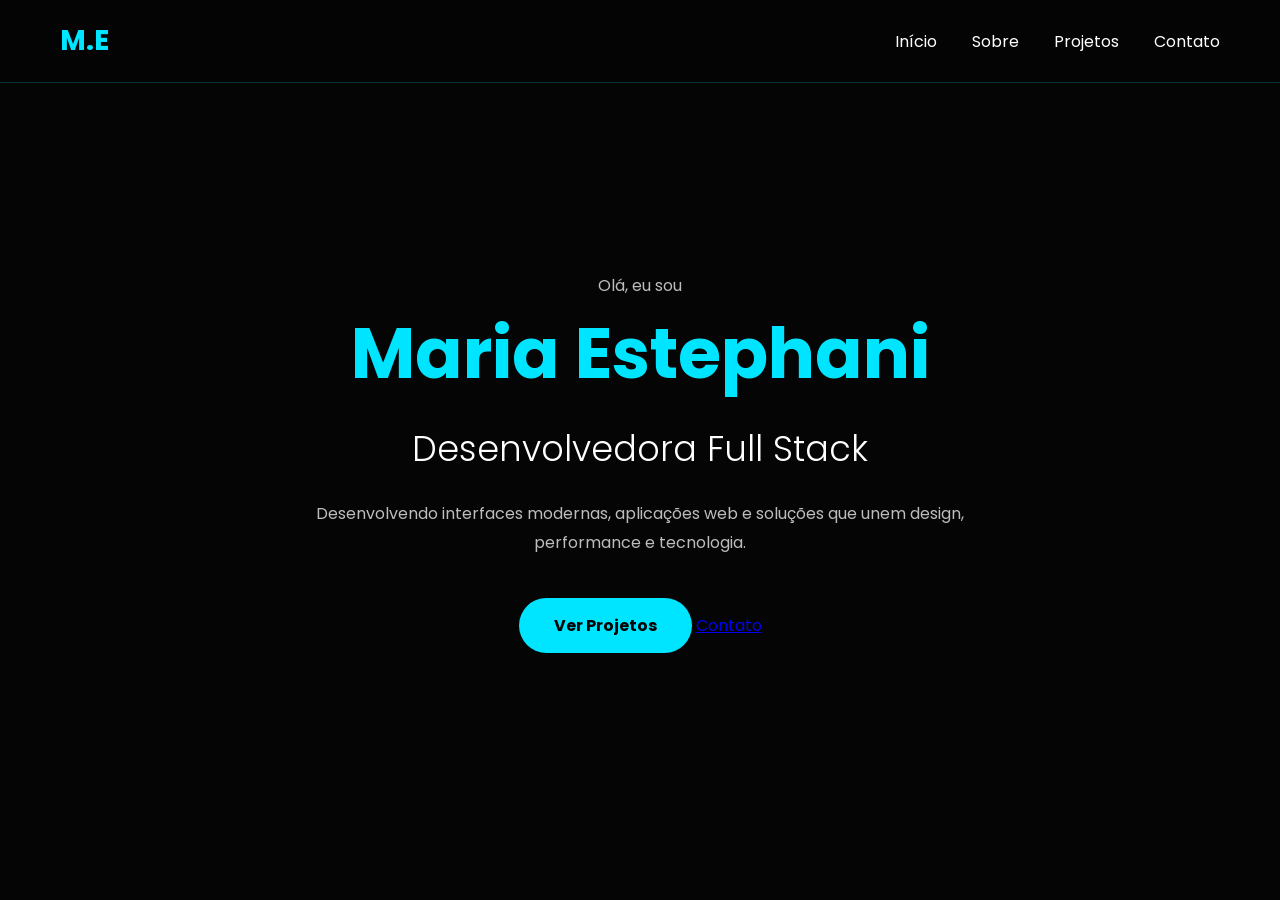
==== contato.html @ 9c954c85 "Update contato.html" ====
<!DOCTYPE html>
<html lang="pt-BR">
<head>
    <meta charset="UTF-8">
    <title>Maria Estephani | Desenvolvedora Full Stack</title>

    <meta name="viewport" content="width=device-width, initial-scale=1.0">

    <link rel="stylesheet" href="style.css">
</head>

<body>

<header>

    <nav class="menu">
        <h2 class="logo">M.E</h2>

        <ul>
            <li><a href="index.html">Início</a></li>
            <li><a href="sobre.html">Sobre</a></li>
            <li><a href="projetos.html">Projetos</a></li>
            <li><a href="contato.html">Contato</a></li>
        </ul>

    </nav>

</header>

<main>

<section class="hero">

    <p class="hello">Olá, eu sou</p>

    <h1>Maria Estephani</h1>

    <h2>Desenvolvedora Full Stack</h2>

    <p>
        Desenvolvendo interfaces modernas, aplicações web
        e soluções que unem design, performance e tecnologia.
    </p>

    <div class="botoes">

        <a href="projetos.html" class="btn">Ver Projetos</a>

        <a href="contato.html" class="btn-outline">Contato</a>

    </div>

</section>

</main>

<script src="script.js"></script>

</body>
</html>
---- style.css ----
/* Google Font */
@import url('https://fonts.googleapis.com/css2?family=Poppins:wght@300;400;600;700&display=swap');

*{
    margin:0;
    padding:0;
    box-sizing:border-box;
}

html{
    scroll-behavior:smooth;
}

body{
    font-family:'Poppins',sans-serif;
    background:#050505;
    color:#fff;
}

/* ================= MENU ================= */

header{
    position:fixed;
    width:100%;
    top:0;
    left:0;
    background:rgba(5,5,5,.85);
    backdrop-filter:blur(10px);
    border-bottom:1px solid rgba(0,229,255,.2);
    z-index:1000;
}

.menu{
    max-width:1200px;
    margin:auto;
    display:flex;
    justify-content:space-between;
    align-items:center;
    padding:20px;
}

.logo{
    color:#00E5FF;
    font-size:28px;
}

.menu ul{
    display:flex;
    list-style:none;
    gap:35px;
}

.menu a{
    color:white;
    text-decoration:none;
    transition:.3s;
}

.menu a:hover,
.menu .ativo{
    color:#00E5FF;
}

/* ================= HERO ================= */

.hero{
    min-height:100vh;
    display:flex;
    flex-direction:column;
    justify-content:center;
    align-items:center;
    text-align:center;
    padding:120px 20px;
}

.hero h1{
    font-size:70px;
    color:#00E5FF;
}

.hero h2{
    margin-top:15px;
    font-size:35px;
    font-weight:300;
}

.hero p{
    margin-top:25px;
    max-width:700px;
    color:#bdbdbd;
    line-height:1.8;
}

/* ================= BOTÕES ================= */

.btn{
    display:inline-block;
    margin-top:40px;
    padding:15px 35px;
    background:#00E5FF;
    color:#050505;
    text-decoration:none;
    border-radius:40px;
    font-weight:bold;
    transition:.3s;
}

.btn:hover{
    box-shadow:0 0 25px #00E5FF;
    transform:translateY(-4px);
}

/* ================= CARDS ================= */

.cards{
    display:grid;
    grid-template-columns:repeat(auto-fit,minmax(300px,1fr));
    gap:30px;
    max-width:1200px;
    margin:60px auto;
    padding:20px;
}

.card{
    background:#111;
    padding:30px;
    border-radius:15px;
    border:1px solid #00E5FF;
    transition:.4s;
}

.card:hover{
    transform:translateY(-10px);
    box-shadow:0 0 25px rgba(0,229,255,.5);
}

.card h2{
    color:#00E5FF;
    margin-bottom:20px;
}

.card span{
    display:inline-block;
    margin-top:20px;
    color:#00E5FF;
}

/* ================= SOBRE ================= */

.sobre{
    max-width:1000px;
    margin:120px auto;
    padding:20px;
}

.sobre h1{
    color:#00E5FF;
    margin-bottom:30px;
}

.sobre p{
    line-height:1.9;
    color:#d5d5d5;
    margin-bottom:20px;
}

/* ================= SKILLS ================= */

.skills{
    display:flex;
    flex-wrap:wrap;
    gap:15px;
    margin-top:30px;
}

.skills span{
    border:1px solid #00E5FF;
    color:#00E5FF;
    padding:10px 20px;
    border-radius:30px;
    transition:.3s;
}

.skills span:hover{
    background:#00E5FF;
    color:#050505;
}

/* ================= RESPONSIVO ================= */

@media(max-width:768px){

.menu{
    flex-direction:column;
}

.menu ul{
    margin-top:20px;
    flex-direction:column;
    text-align:center;
}

.hero h1{
    font-size:45px;
}

.hero h2{
    font-size:24px;
}
.menu ul li:last-child a{
    font-size:14px;
    opacity:0.8;
    padding:6px 12px;
    border:1px solid #00E5FF;
    border-radius:20px;
    color:#00E5FF;
}

}
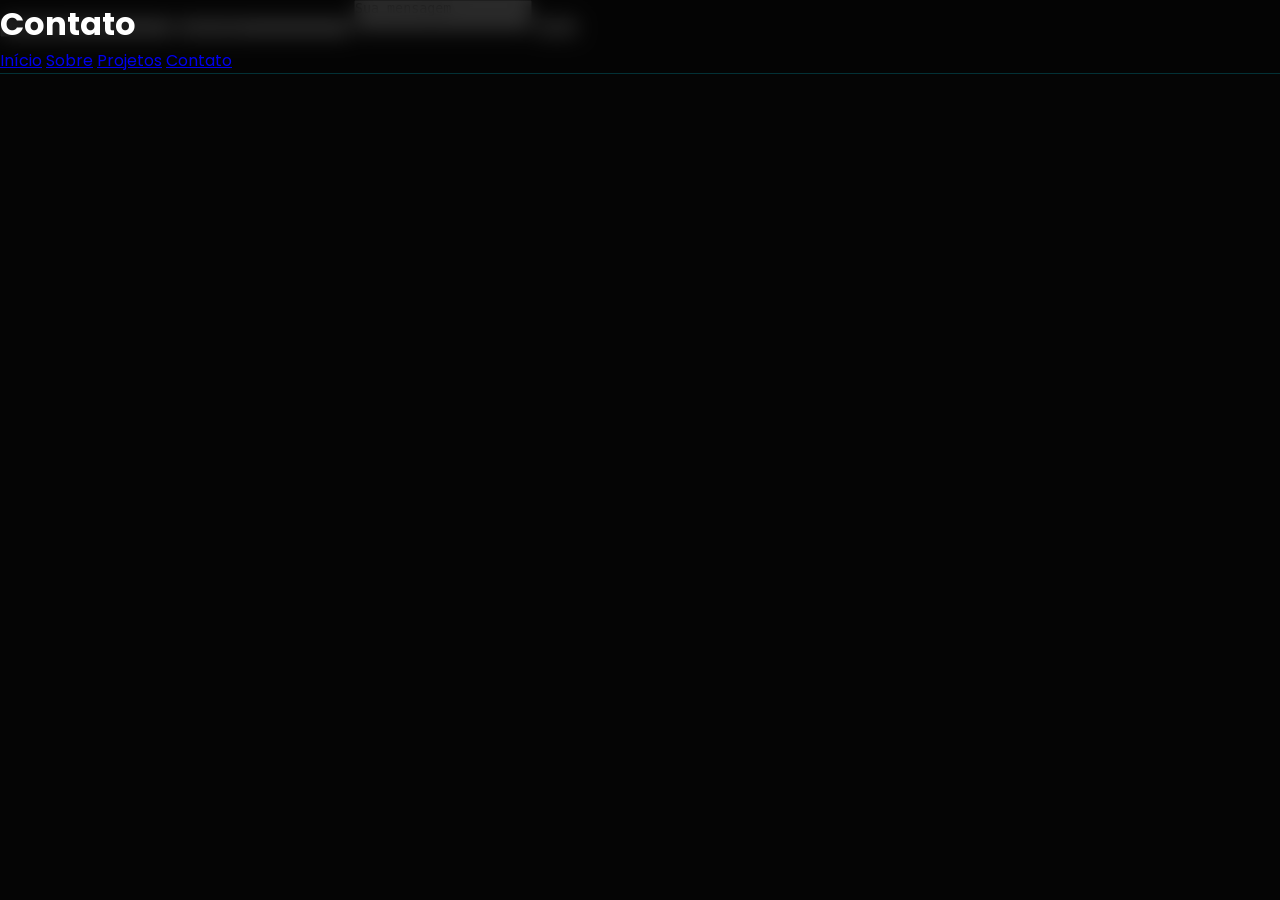
==== commit 8045d8f2: "Rename index.html to contato.html" ====
--- a/contato.html
+++ b/contato.html
@@ -1,60 +1,38 @@
 <!DOCTYPE html>
-<html lang="pt-BR">
+<html lang="pt-br">
 <head>
     <meta charset="UTF-8">
-    <title>Maria Estephani | Desenvolvedora Full Stack</title>
-
-    <meta name="viewport" content="width=device-width, initial-scale=1.0">
-
+    <title>Contato</title>
     <link rel="stylesheet" href="style.css">
 </head>
 
 <body>
 
 <header>
+    <h1>Contato</h1>
 
-    <nav class="menu">
-        <h2 class="logo">M.E</h2>
-
-        <ul>
-            <li><a href="index.html">Início</a></li>
-            <li><a href="sobre.html">Sobre</a></li>
-            <li><a href="projetos.html">Projetos</a></li>
-            <li><a href="contato.html">Contato</a></li>
-        </ul>
-
+    <nav>
+        <a href="index.html">Início</a>
+        <a href="sobre.html">Sobre</a>
+        <a href="projetos.html">Projetos</a>
+        <a href="contato.html">Contato</a>
     </nav>
-
 </header>
 
 <main>
 
-<section class="hero">
+<form onsubmit="return validarFormulario()">
 
-    <p class="hello">Olá, eu sou</p>
+    <input type="text" id="nome" placeholder="Seu nome">
+    <input type="email" id="email" placeholder="Seu e-mail">
+    <textarea id="mensagem" placeholder="Sua mensagem"></textarea>
 
-    <h1>Maria Estephani</h1>
+    <button type="submit">Enviar</button>
 
-    <h2>Desenvolvedora Full Stack</h2>
-
-    <p>
-        Desenvolvendo interfaces modernas, aplicações web
-        e soluções que unem design, performance e tecnologia.
-    </p>
-
-    <div class="botoes">
-
-        <a href="projetos.html" class="btn">Ver Projetos</a>
-
-        <a href="contato.html" class="btn-outline">Contato</a>
-
-    </div>
-
-</section>
+</form>
 
 </main>
 
 <script src="script.js"></script>
-
 </body>
 </html>
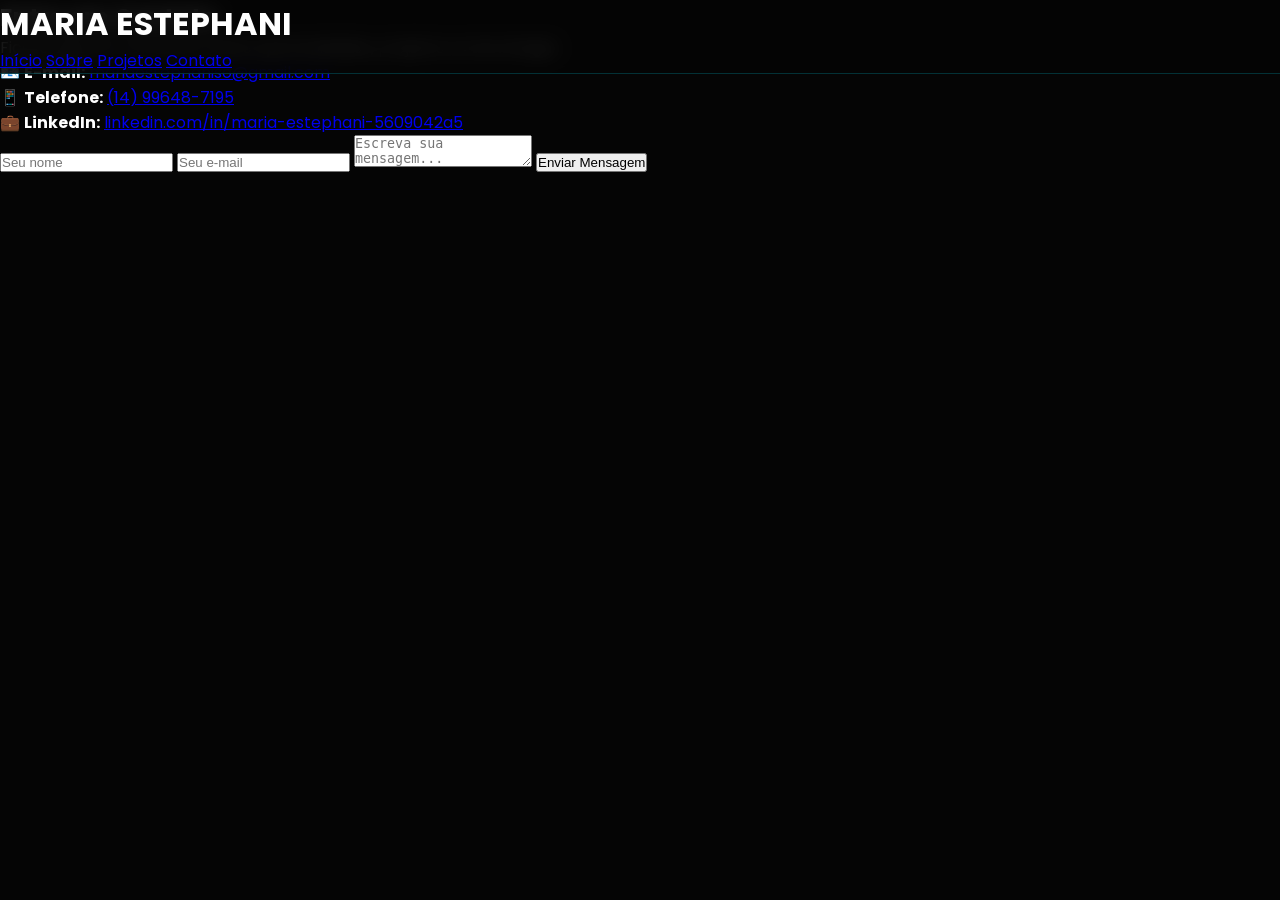
==== commit b526b2dd: "Revamp contato.html with new design and contact info Updated contact page with new layout and inform" ====
--- a/contato.html
+++ b/contato.html
@@ -2,14 +2,16 @@
 <html lang="pt-br">
 <head>
     <meta charset="UTF-8">
-    <title>Contato</title>
+    <meta name="viewport" content="width=device-width, initial-scale=1.0">
+    <title>Contato | Maria Estephani</title>
     <link rel="stylesheet" href="style.css">
 </head>
 
 <body>
 
 <header>
-    <h1>Contato</h1>
+
+    <h1>MARIA ESTEPHANI</h1>
 
     <nav>
         <a href="index.html">Início</a>
@@ -17,22 +19,54 @@
         <a href="projetos.html">Projetos</a>
         <a href="contato.html">Contato</a>
     </nav>
+
 </header>
 
-<main>
+<main class="contato">
 
-<form onsubmit="return validarFormulario()">
+    <h2>Entre em Contato</h2>
 
-    <input type="text" id="nome" placeholder="Seu nome">
-    <input type="email" id="email" placeholder="Seu e-mail">
-    <textarea id="mensagem" placeholder="Sua mensagem"></textarea>
+    <p>
+        Ficarei feliz em conversar sobre oportunidades, projetos ou tecnologia.
+    </p>
 
-    <button type="submit">Enviar</button>
+    <div class="informacoes-contato">
 
-</form>
+        <p>📧 <strong>E-mail:</strong>
+            <a href="mailto:mariaestephaniso@gmail.com">
+                mariaestephaniso@gmail.com
+            </a>
+        </p>
+
+        <p>📱 <strong>Telefone:</strong>
+            <a href="tel:+5514996487195">
+                (14) 99648-7195
+            </a>
+        </p>
+
+        <p>💼 <strong>LinkedIn:</strong>
+            <a href="https://www.linkedin.com/in/maria-estephani-5609042a5" target="_blank">
+                linkedin.com/in/maria-estephani-5609042a5
+            </a>
+        </p>
+
+    </div>
+
+    <form onsubmit="return validarFormulario()">
+
+        <input type="text" id="nome" placeholder="Seu nome">
+
+        <input type="email" id="email" placeholder="Seu e-mail">
+
+        <textarea id="mensagem" placeholder="Escreva sua mensagem..."></textarea>
+
+        <button type="submit">Enviar Mensagem</button>
+
+    </form>
 
 </main>
 
 <script src="script.js"></script>
+
 </body>
 </html>
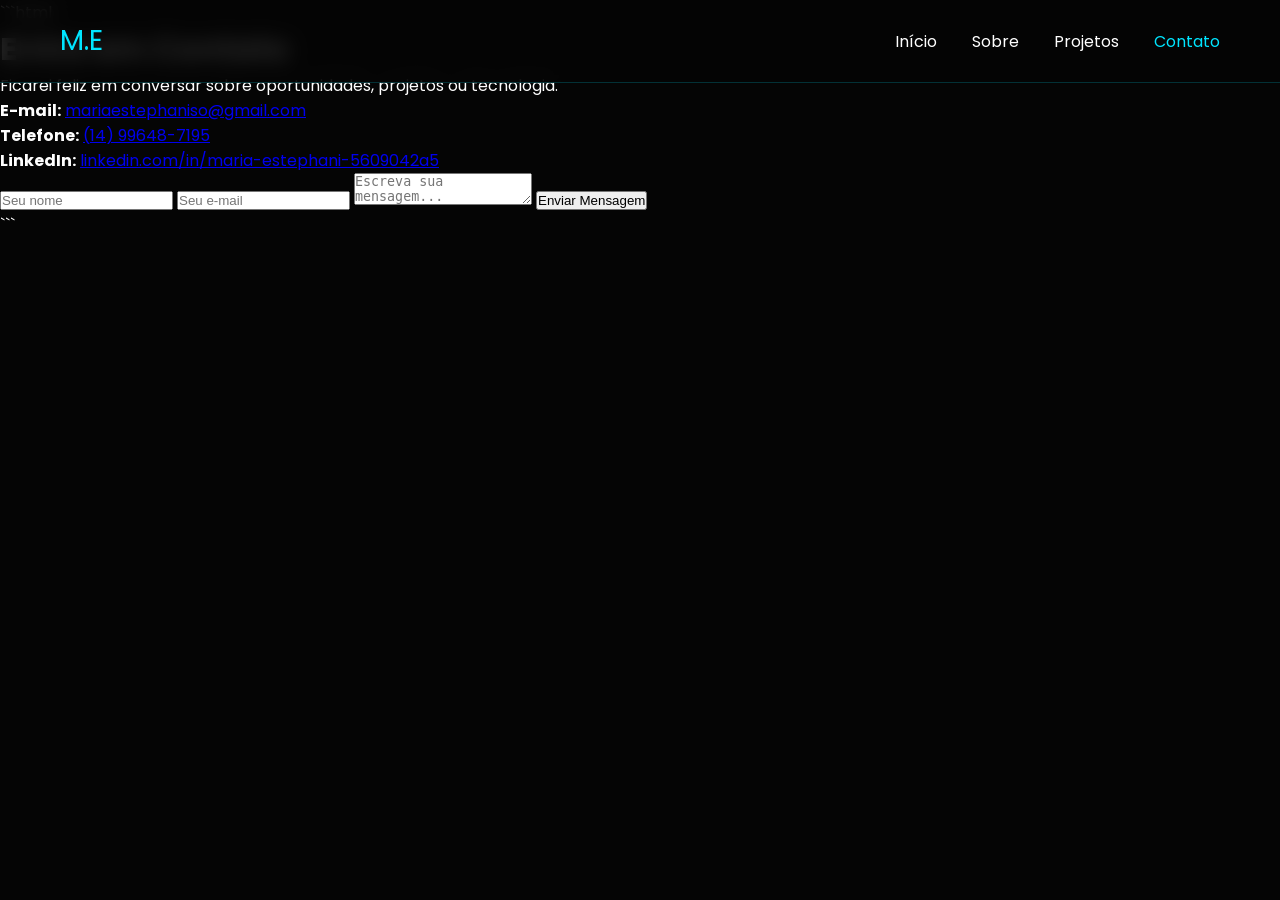
==== commit b8455d37: "Refactor contato.html for improved layout and accessibility Updated the layout and structure of the " ====
--- a/contato.html
+++ b/contato.html
@@ -1,9 +1,13 @@
+```html
 <!DOCTYPE html>
-<html lang="pt-br">
+<html lang="pt-BR">
+
 <head>
     <meta charset="UTF-8">
     <meta name="viewport" content="width=device-width, initial-scale=1.0">
+
     <title>Contato | Maria Estephani</title>
+
     <link rel="stylesheet" href="style.css">
 </head>
 
@@ -11,62 +15,106 @@
 
 <header>
 
-    <h1>MARIA ESTEPHANI</h1>
+    <nav class="menu">
 
-    <nav>
-        <a href="index.html">Início</a>
-        <a href="sobre.html">Sobre</a>
-        <a href="projetos.html">Projetos</a>
-        <a href="contato.html">Contato</a>
+        <div class="logo">
+            M.E
+        </div>
+
+        <ul>
+            <li>
+                <a href="index.html">Início</a>
+            </li>
+
+            <li>
+                <a href="sobre.html">Sobre</a>
+            </li>
+
+            <li>
+                <a href="projetos.html">Projetos</a>
+            </li>
+
+            <li>
+                <a href="contato.html" class="ativo">Contato</a>
+            </li>
+        </ul>
+
     </nav>
 
 </header>
 
+
 <main class="contato">
 
-    <h2>Entre em Contato</h2>
+    <h1>Entre em Contato</h1>
 
     <p>
-        Ficarei feliz em conversar sobre oportunidades, projetos ou tecnologia.
+        Ficarei feliz em conversar sobre oportunidades,
+        projetos ou tecnologia.
     </p>
+
 
     <div class="informacoes-contato">
 
-        <p>📧 <strong>E-mail:</strong>
+        <p>
+            <strong>E-mail:</strong>
             <a href="mailto:mariaestephaniso@gmail.com">
                 mariaestephaniso@gmail.com
             </a>
         </p>
 
-        <p>📱 <strong>Telefone:</strong>
+        <p>
+            <strong>Telefone:</strong>
             <a href="tel:+5514996487195">
                 (14) 99648-7195
             </a>
         </p>
 
-        <p>💼 <strong>LinkedIn:</strong>
-            <a href="https://www.linkedin.com/in/maria-estephani-5609042a5" target="_blank">
+        <p>
+            <strong>LinkedIn:</strong>
+            <a href="https://www.linkedin.com/in/maria-estephani-5609042a5"
+               target="_blank">
                 linkedin.com/in/maria-estephani-5609042a5
             </a>
         </p>
 
     </div>
 
+
     <form onsubmit="return validarFormulario()">
 
-        <input type="text" id="nome" placeholder="Seu nome">
+        <input
+            type="text"
+            id="nome"
+            placeholder="Seu nome"
+            required
+        >
 
-        <input type="email" id="email" placeholder="Seu e-mail">
+        <input
+            type="email"
+            id="email"
+            placeholder="Seu e-mail"
+            required
+        >
 
-        <textarea id="mensagem" placeholder="Escreva sua mensagem..."></textarea>
+        <textarea
+            id="mensagem"
+            placeholder="Escreva sua mensagem..."
+            required
+        ></textarea>
 
-        <button type="submit">Enviar Mensagem</button>
+        <button type="submit">
+            Enviar Mensagem
+        </button>
 
     </form>
 
 </main>
 
+
 <script src="script.js"></script>
 
 </body>
+
 </html>
+```
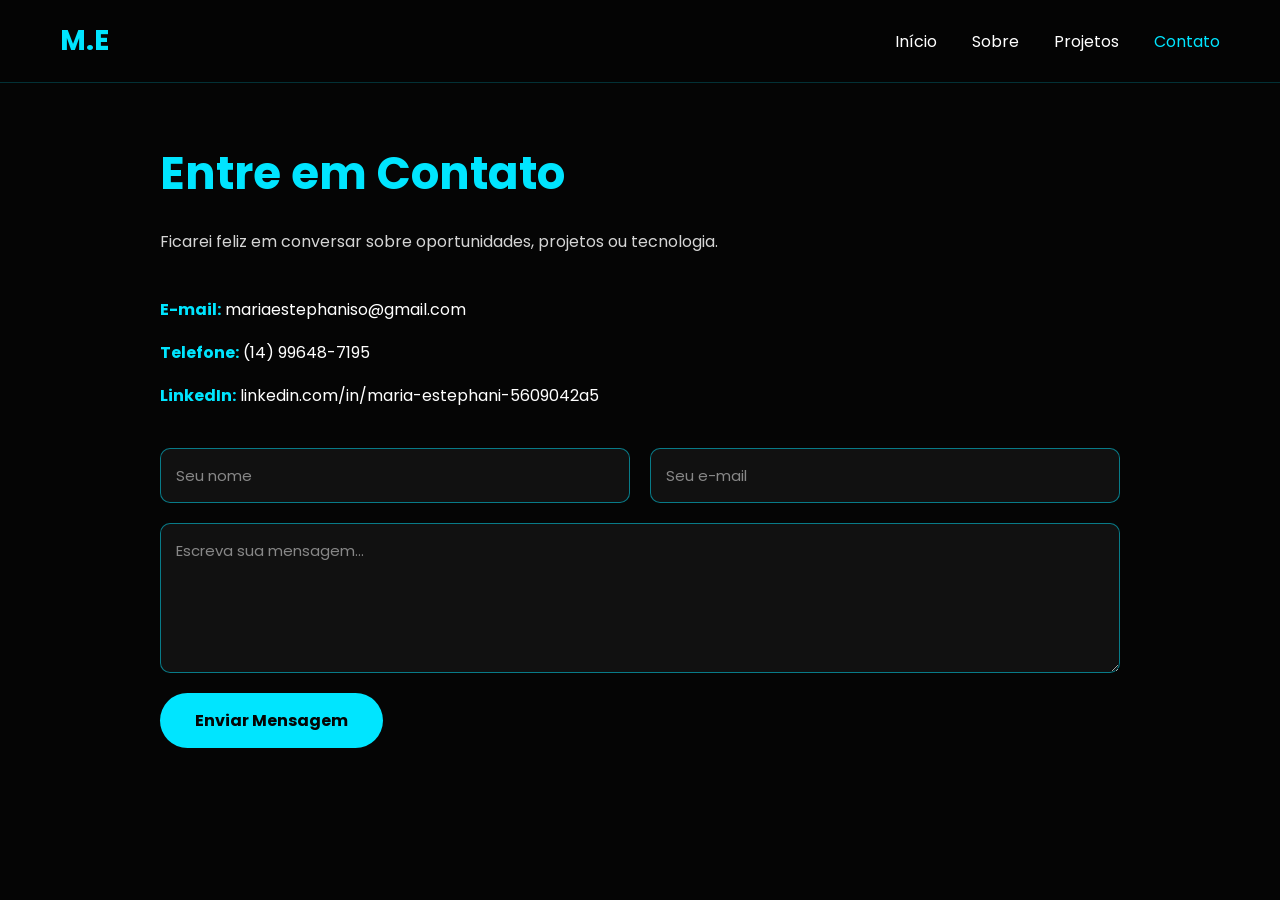
==== commit 34f64d2b: "Fix HTML structure and remove unnecessary comments" ====
--- a/contato.html
+++ b/contato.html
@@ -1,4 +1,3 @@
-```html
 <!DOCTYPE html>
 <html lang="pt-BR">
 
@@ -117,4 +116,3 @@
 </body>
 
 </html>
-```
--- a/style.css
+++ b/style.css
@@ -1,4 +1,3 @@
-/* Google Font */
 @import url('https://fonts.googleapis.com/css2?family=Poppins:wght@300;400;600;700&display=swap');
 
 *{
@@ -16,8 +15,6 @@
     background:#050505;
     color:#fff;
 }
-
-/* ================= MENU ================= */
 
 header{
     position:fixed;
@@ -42,6 +39,7 @@
 .logo{
     color:#00E5FF;
     font-size:28px;
+    font-weight:700;
 }
 
 .menu ul{
@@ -60,8 +58,6 @@
 .menu .ativo{
     color:#00E5FF;
 }
-
-/* ================= HERO ================= */
 
 .hero{
     min-height:100vh;
@@ -90,8 +86,6 @@
     color:#bdbdbd;
     line-height:1.8;
 }
-
-/* ================= BOTÕES ================= */
 
 .btn{
     display:inline-block;
@@ -110,8 +104,6 @@
     transform:translateY(-4px);
 }
 
-/* ================= CARDS ================= */
-
 .cards{
     display:grid;
     grid-template-columns:repeat(auto-fit,minmax(300px,1fr));
@@ -145,8 +137,6 @@
     color:#00E5FF;
 }
 
-/* ================= SOBRE ================= */
-
 .sobre{
     max-width:1000px;
     margin:120px auto;
@@ -163,8 +153,6 @@
     color:#d5d5d5;
     margin-bottom:20px;
 }
-
-/* ================= SKILLS ================= */
 
 .skills{
     display:flex;
@@ -186,34 +174,151 @@
     color:#050505;
 }
 
-/* ================= RESPONSIVO ================= */
+.contato{
+    max-width:1000px;
+    min-height:100vh;
+    margin:0 auto;
+    padding:140px 20px 60px;
+}
+
+.contato h1{
+    color:#00E5FF;
+    font-size:45px;
+    margin-bottom:20px;
+}
+
+.contato > p{
+    color:#d5d5d5;
+    line-height:1.8;
+    margin-bottom:40px;
+}
+
+.informacoes-contato{
+    margin-bottom:40px;
+}
+
+.informacoes-contato p{
+    margin-bottom:18px;
+    color:#fff;
+}
+
+.informacoes-contato strong{
+    color:#00E5FF;
+}
+
+.informacoes-contato a{
+    color:#fff;
+    text-decoration:none;
+    transition:.3s;
+}
+
+.informacoes-contato a:hover{
+    color:#00E5FF;
+}
+
+.contato form{
+    display:grid;
+    grid-template-columns:1fr 1fr;
+    gap:20px;
+}
+
+.contato input,
+.contato textarea{
+    width:100%;
+    padding:15px;
+    background:#111;
+    color:#fff;
+    border:1px solid rgba(0,229,255,.5);
+    border-radius:10px;
+    outline:none;
+    font-family:'Poppins',sans-serif;
+    font-size:15px;
+}
+
+.contato input::placeholder,
+.contato textarea::placeholder{
+    color:#888;
+}
+
+.contato input:focus,
+.contato textarea:focus{
+    border-color:#00E5FF;
+    box-shadow:0 0 10px rgba(0,229,255,.25);
+}
+
+.contato textarea{
+    min-height:150px;
+    resize:vertical;
+    grid-column:1 / -1;
+}
+
+.contato button{
+    grid-column:1 / -1;
+    justify-self:start;
+    padding:15px 35px;
+    background:#00E5FF;
+    color:#050505;
+    border:none;
+    border-radius:40px;
+    font-family:'Poppins',sans-serif;
+    font-size:16px;
+    font-weight:bold;
+    cursor:pointer;
+    transition:.3s;
+}
+
+.contato button:hover{
+    box-shadow:0 0 25px #00E5FF;
+    transform:translateY(-4px);
+}
 
 @media(max-width:768px){
 
-.menu{
-    flex-direction:column;
-}
-
-.menu ul{
-    margin-top:20px;
-    flex-direction:column;
-    text-align:center;
-}
-
-.hero h1{
-    font-size:45px;
-}
-
-.hero h2{
-    font-size:24px;
-}
-.menu ul li:last-child a{
-    font-size:14px;
-    opacity:0.8;
-    padding:6px 12px;
-    border:1px solid #00E5FF;
-    border-radius:20px;
-    color:#00E5FF;
-}
-
-}
+    .menu{
+        flex-direction:column;
+    }
+
+    .menu ul{
+        margin-top:20px;
+        flex-direction:column;
+        text-align:center;
+    }
+
+    .hero h1{
+        font-size:45px;
+    }
+
+    .hero h2{
+        font-size:24px;
+    }
+
+    .contato{
+        padding-top:140px;
+    }
+
+    .contato h1{
+        font-size:35px;
+    }
+
+    .contato form{
+        grid-template-columns:1fr;
+    }
+
+    .contato textarea,
+    .contato button{
+        grid-column:auto;
+    }
+
+    .contato button{
+        width:100%;
+    }
+
+    .menu ul li:last-child a{
+        font-size:14px;
+        opacity:.8;
+        padding:6px 12px;
+        border:1px solid #00E5FF;
+        border-radius:20px;
+        color:#00E5FF;
+    }
+}
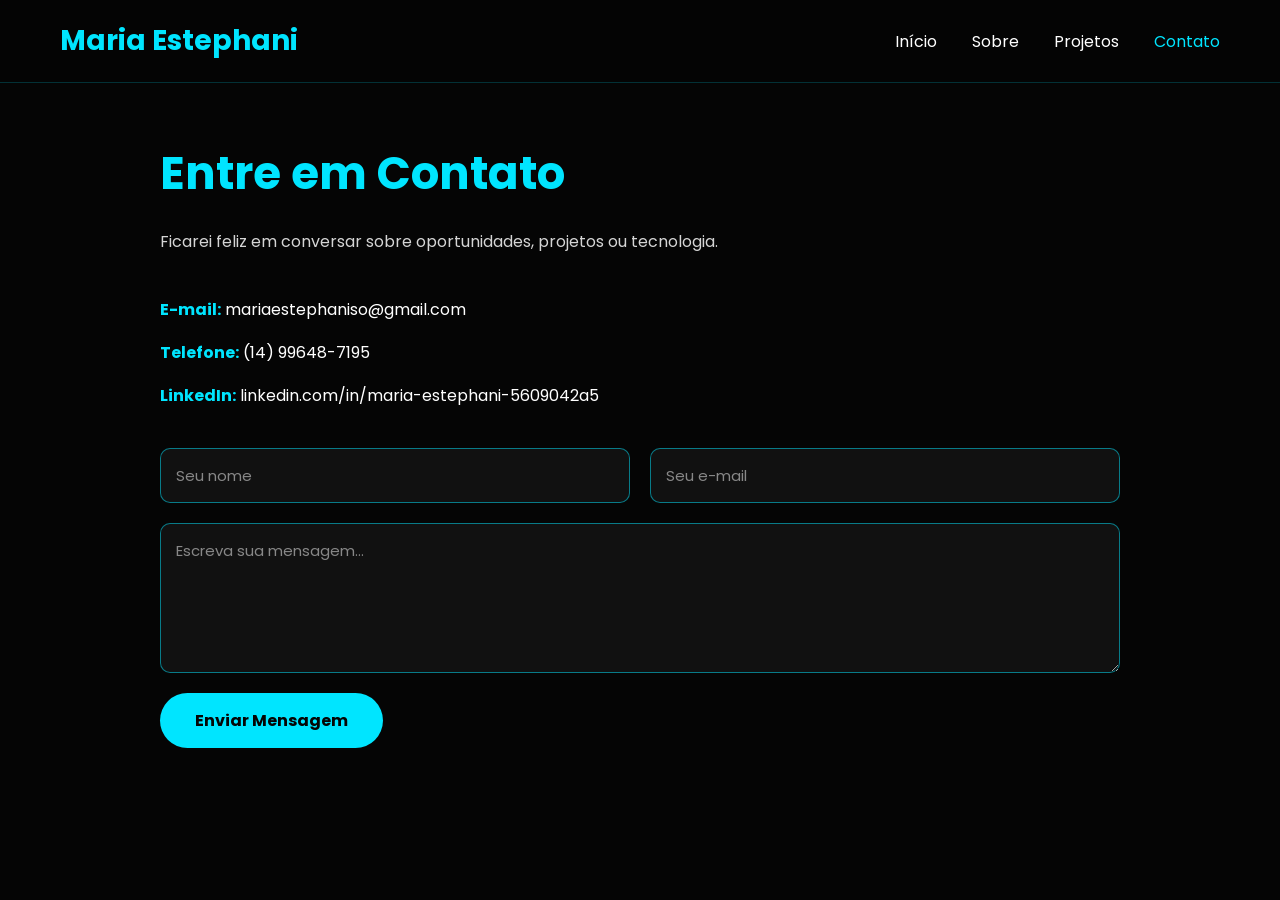
==== commit d7f72b50: "Fix HTML formatting issues in contato.html" ====
--- a/contato.html
+++ b/contato.html
@@ -17,7 +17,7 @@
     <nav class="menu">
 
         <div class="logo">
-            M.E
+            Maria Estephani
         </div>
 
         <ul>
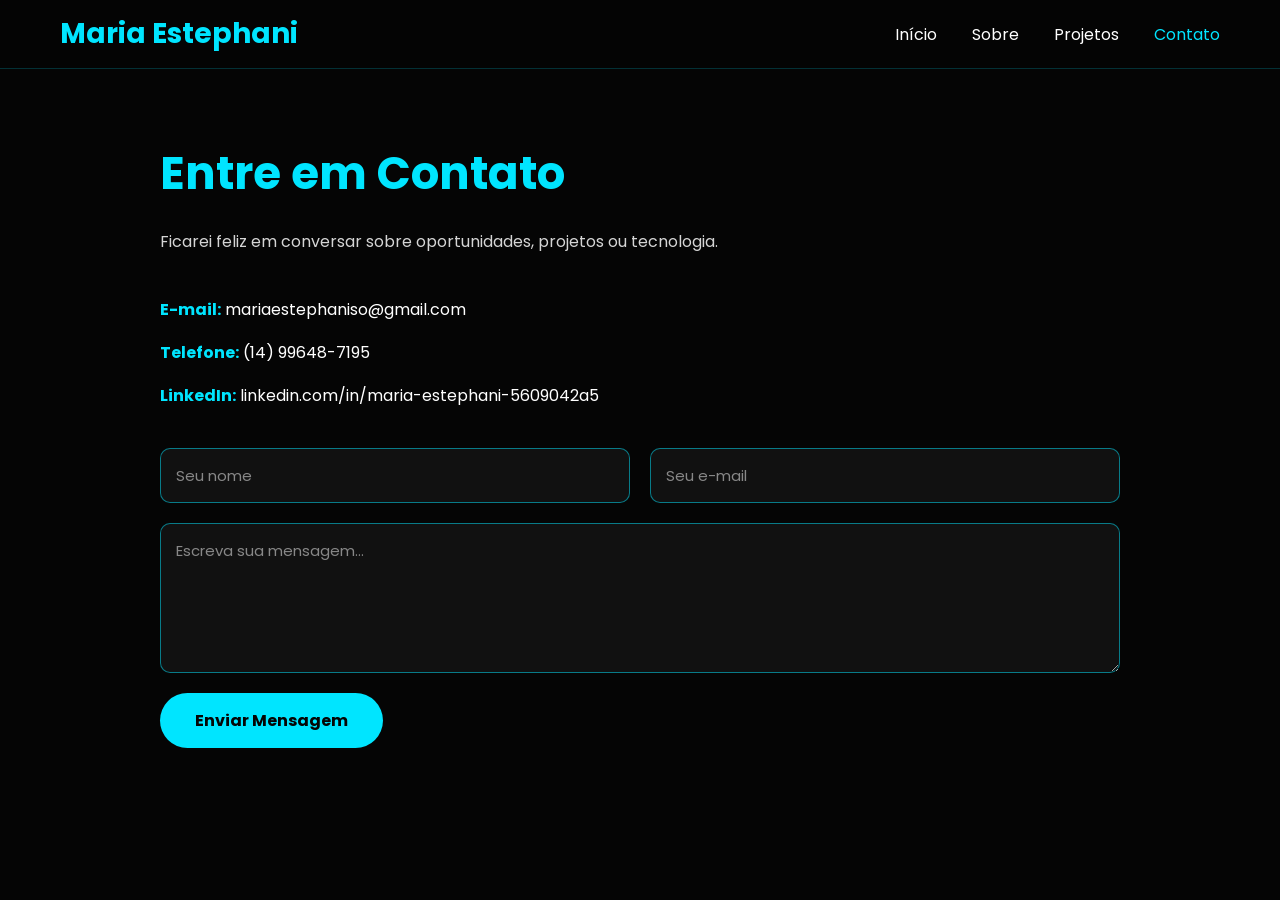
==== commit ded99a1c: "Update contato.html" ====
--- a/contato.html
+++ b/contato.html
@@ -79,34 +79,36 @@
 
     </div>
 
+<form action="https://formspree.io/f/xwlkgawy" method="POST">
 
-    <form onsubmit="return validarFormulario()">
+    <input
+        type="text"
+        name="nome"
+        id="nome"
+        placeholder="Seu nome"
+        required
+    >
 
-        <input
-            type="text"
-            id="nome"
-            placeholder="Seu nome"
-            required
-        >
+    <input
+        type="email"
+        name="email"
+        id="email"
+        placeholder="Seu e-mail"
+        required
+    >
 
-        <input
-            type="email"
-            id="email"
-            placeholder="Seu e-mail"
-            required
-        >
+    <textarea
+        name="mensagem"
+        id="mensagem"
+        placeholder="Escreva sua mensagem..."
+        required
+    ></textarea>
 
-        <textarea
-            id="mensagem"
-            placeholder="Escreva sua mensagem..."
-            required
-        ></textarea>
+    <button type="submit">
+        Enviar Mensagem
+    </button>
 
-        <button type="submit">
-            Enviar Mensagem
-        </button>
-
-    </form>
+</form>
 
 </main>
 
--- a/style.css
+++ b/style.css
@@ -40,6 +40,10 @@
     color:#00E5FF;
     font-size:28px;
     font-weight:700;
+    line-height:1;
+    margin:0;
+    padding:0;
+    text-decoration:none;
 }
 
 .menu ul{
@@ -136,6 +140,28 @@
     margin-top:20px;
     color:#00E5FF;
 }
+
+.projetos{
+    min-height:100vh;
+    padding:160px 20px 60px;
+    text-align:center;
+}
+
+.projetos h1{
+    color:#00E5FF;
+    font-size:45px;
+    margin-bottom:20px;
+}
+
+.projetos > p{
+    max-width:800px;
+    margin:0 auto 40px;
+    color:#d5d5d5;
+    line-height:1.8;
+    text-align:center;
+}
+
+
 
 .sobre{
     max-width:1000px;
@@ -292,6 +318,14 @@
         font-size:24px;
     }
 
+    .projetos{
+        padding-top:140px;
+    }
+
+    .projetos h1{
+        font-size:35px;
+    }
+
     .contato{
         padding-top:140px;
     }
